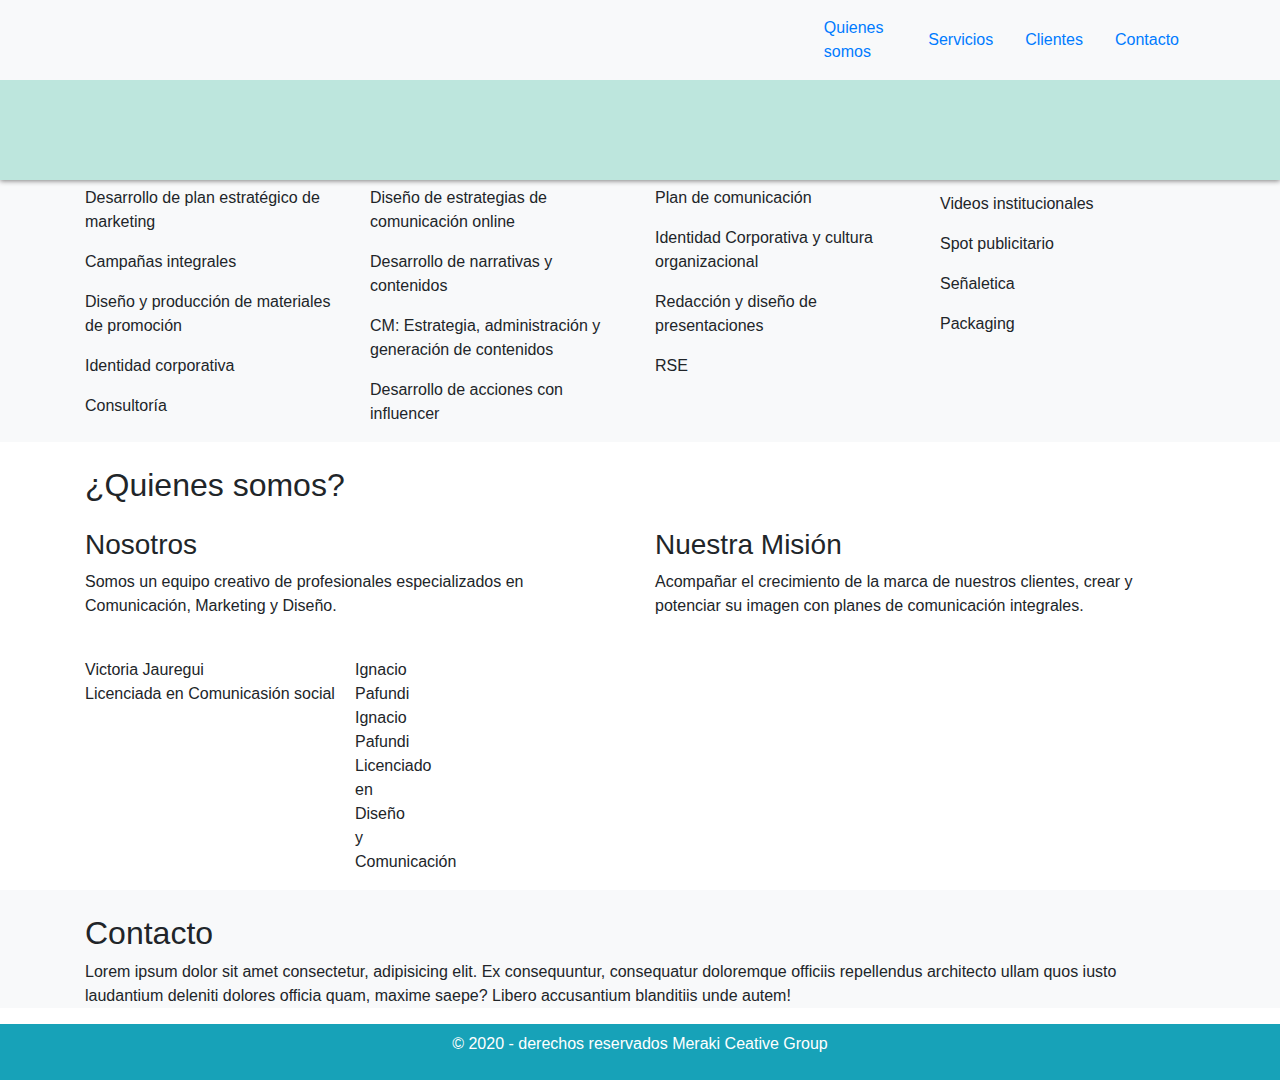
==== index.html @ 4e3fc72f "Add files via upload" ====
<!DOCTYPE html>
<html lang="en">
<head>
    <meta charset="UTF-8">
    <meta name="viewport" content="width=device-width, initial-scale=1.0">
    <title>Meraki</title>
    
    <link rel="stylesheet" href="https://stackpath.bootstrapcdn.com/bootstrap/4.4.1/css/bootstrap.min.css"
     integrity="sha384-Vkoo8x4CGsO3+Hhxv8T/Q5PaXtkKtu6ug5TOeNV6gBiFeWPGFN9MuhOf23Q9Ifjh" crossorigin="anonymous">

     <link rel="stylesheet" href="estilos.css">

</head>
<body>
    <section id="header">
	
		
        <nav class="navbar navbar-expand-lg navbar-light bg-light">
            <div class="container">
            <div class="logo">
                <img src="img/logo png.png" alt="" width="120px">
            </div>

            <button class="navbar-toggler" type="button" data-toggle="collapse" data-target="#navbarNavAltMarkup"
             aria-controls="navbarNavAltMarkup" aria-expanded="false" aria-label="Toggle navigation">
              <span class="navbar-toggler-icon"></span>
            </button>
            <div class="collapse navbar-collapse" id="navbarNavAltMarkup">

              <div class="navbar-nav"></div> 
              <ul class="navbar-nav flex-row w-100"></ul>
        
                <a class="nav-item nav-link" href="#">Quienes somos 
                <a class="nav-item nav-link" href="#">Servicios</a>
                <a class="nav-item nav-link" href="#">Clientes</a>
                <a class="nav-item nav-link" href="#">Contacto</a>
                

        
              </div>
            </div>
    
          </nav>
        </div>
        </nav>
   
    </section>

    <div class="container-fluid banner"></div>
        <div id="carouselExampleIndicators" class="carousel slide" data-ride="carousel">
            <ol class="carousel-indicators">
              <li data-target="#carouselExampleIndicators" data-slide-to="0" class="active"></li>
              <li data-target="#carouselExampleIndicators" data-slide-to="1"></li>
              <li data-target="#carouselExampleIndicators" data-slide-to="2"></li>
            </ol>
            <div class="carousel-inner">
              <div class="carousel-item active">
                <img src="img/slider_Mesa de trabajo 1 copia 2.jpg" class="d-block w-100" alt="...">
              </div>
              <div class="carousel-item">
                <img src="img/slider_Mesa de trabajo 1.jpg" class="d-block w-100" alt="...">
              </div>
             
            </div>
            <a class="carousel-control-prev" href="#carouselExampleIndicators" role="button" data-slide="prev">
              <span class="carousel-control-prev-icon" aria-hidden="true"></span>
              <span class="sr-only">Previous</span>
            </a>
            <a class="carousel-control-next" href="#carouselExampleIndicators" role="button" data-slide="next">
              <span class="carousel-control-next-icon" aria-hidden="true"></span>
              <span class="sr-only">Next</span>
            </a>
          </div>
    </div>
    <br>

    <section id="secc-2" class="container-fluid bg-light" >
        <div class="container">
            
        <h2>Servicios</h2>

        <div class="row">
            <article class="col-lg-3 col-md-12 col-sm-12 ima1 w-100">
                <p>
                    <h3> Marketing, publicidad y diseño</h3>
                    <ul>
                     Desarrollo de plan estratégico de marketing </ul>
                    <ul> Campañas integrales</ul>
                    <ul>Diseño y producción de materiales de promoción</ul>
                    <ul>Identidad corporativa</ul>
                    <ul>Consultoría</ul> 
                </p>

            </article>
            <article class="col-lg-3 col-md-12 col-sm-12 ima1 w-100">

           
                <p>
                    <h3> Digital y social media</h3>
                
                    <ul>Diseño de estrategias de comunicación online
                    </ul>
                     <ul>Desarrollo de narrativas y contenidos</ul>
                    <ul>CM: Estrategia, administración y generación de contenidos</ul>
                    <ul>   Desarrollo de acciones con influencer</ul> 
                    
                    
                </p>

            </article>

            <article class="col-lg-3 col-md-12 col-sm-12 ima1 w-100">
                <p>
                    <h3> Comunicación Institucional</h3>
                
                    <ul>Plan de comunicación
                    </ul>
                     <ul>Identidad Corporativa y cultura organizacional</ul>
                    <ul>Redacción y diseño de presentaciones</ul>
                    <ul>  RSE</ul> 
                    
                    
                </p>

            </article>
            <article class="col-lg-3 col-md-12 col-sm-12 ima1 w-100">
                <p>
                    <h3> Producción y diseño</h3>
                
                    <ul>Fotografía corporativa</ul>
                    <ul> Videos institucionales</ul>
                    <ul>Spot publicitario</ul>
                    <ul> Señaletica</ul> 
                    <ul>Packaging</ul>
                    
                    
                </p>

        </div>
        </div>
        <article></article>
	</section>



    <section id="secc-2" class="container-fluid bg-white" >
		<div class="container">
            <br>
            <h2>¿Quienes somos?</h2>

            <div class="row">
                <article class="col-lg-6 col-md-6 col-sm-12 ima1 w-100">
                    <p>
                        <h3> Nosotros</h3>
                        Somos un equipo creativo de profesionales especializados en Comunicación, Marketing y Diseño.
                        
    
                </article>
                <article class="col-lg-6 col-md-6 col-sm-12 ima1 w-100">
    
               
                    <p>
                        <h3>  Nuestra Misión</h3>
                        Acompañar el crecimiento de la marca de nuestros clientes, crear y potenciar su imagen con planes
                        de comunicación integrales.
                        
                        
                    </p>
    
                
            </div>
            
            <div class="row" >
                <article class="col-lg-3 col-md-12 col-sm-12">

                    <div class="foto">
                        <img src="img/WhatsApp Image 2020-10-21 at 12.01.08 PM.jpeg" alt="" width="200px">
                    </div>
                    <div class="text">
                Victoria Jauregui
                <p> Licenciada en Comunicasión social</p>
                
            

            </article>

            
            
               <div class="row">
                    <article class="col-lg-3 col-md-12 col-sm-12 ima1 w-100">

                        <div class="foto">
                            <img src="img/WhatsApp Image 2020-10-21 at 12.01.08 PM (1).jpeg" alt="" width="200px">
                        </div>
                        <div class="text">
    
                  Ignacio Pafundi 
                  <div class="line-container">
                    <div class="single-line">
                        Ignacio Pafundi 
                  <p> Licenciado en Diseño y Comunicación </p> </div></div>
                </div>


                </article>

                </div>
    
                
            </div>
    </div>
        </div>
	</section>

	<section id= "secc-4" class= "container-fluid bg-light" >
        <div class="container">
            <br>
        <h2>Contacto</h2>
        <p>Lorem ipsum dolor sit amet consectetur, adipisicing elit. Ex consequuntur, consequatur doloremque officiis repellendus architecto ullam quos iusto laudantium deleniti dolores officia quam, maxime saepe? Libero accusantium blanditiis unde autem!</p>
    </section>
</div>

    <footer class='container-fluid bg-info text-white p-2' col>
        <p class="text-center" >&copy; 2020 - derechos reservados Meraki Ceative Group</p>
    </footer>
	
    
<body>
    
</body>
</html>
---- estilos.css ----
*{margin:0;padding: 0; }


body{     font-family: -apple-system,BlinkMacSystemFont,"Segoe UI",Roboto,"Helvetica Neue",Arial,"Noto Sans",sans-serif,"Apple Color Emoji","Segoe UI Emoji","Segoe UI Symbol","Noto Color Emoji";
    font-size: 1rem;
    font-weight: 400;
    line-height: 1.5;}


#header{background-color: rgb(189, 230, 221); height: 20%; position: absolute;
    z-index: 100;
    position: fixed;
    width: 100%;
    box-shadow: 0px 1px 5px 0px grey; ;}

.navbar-nav {text-align: right;}
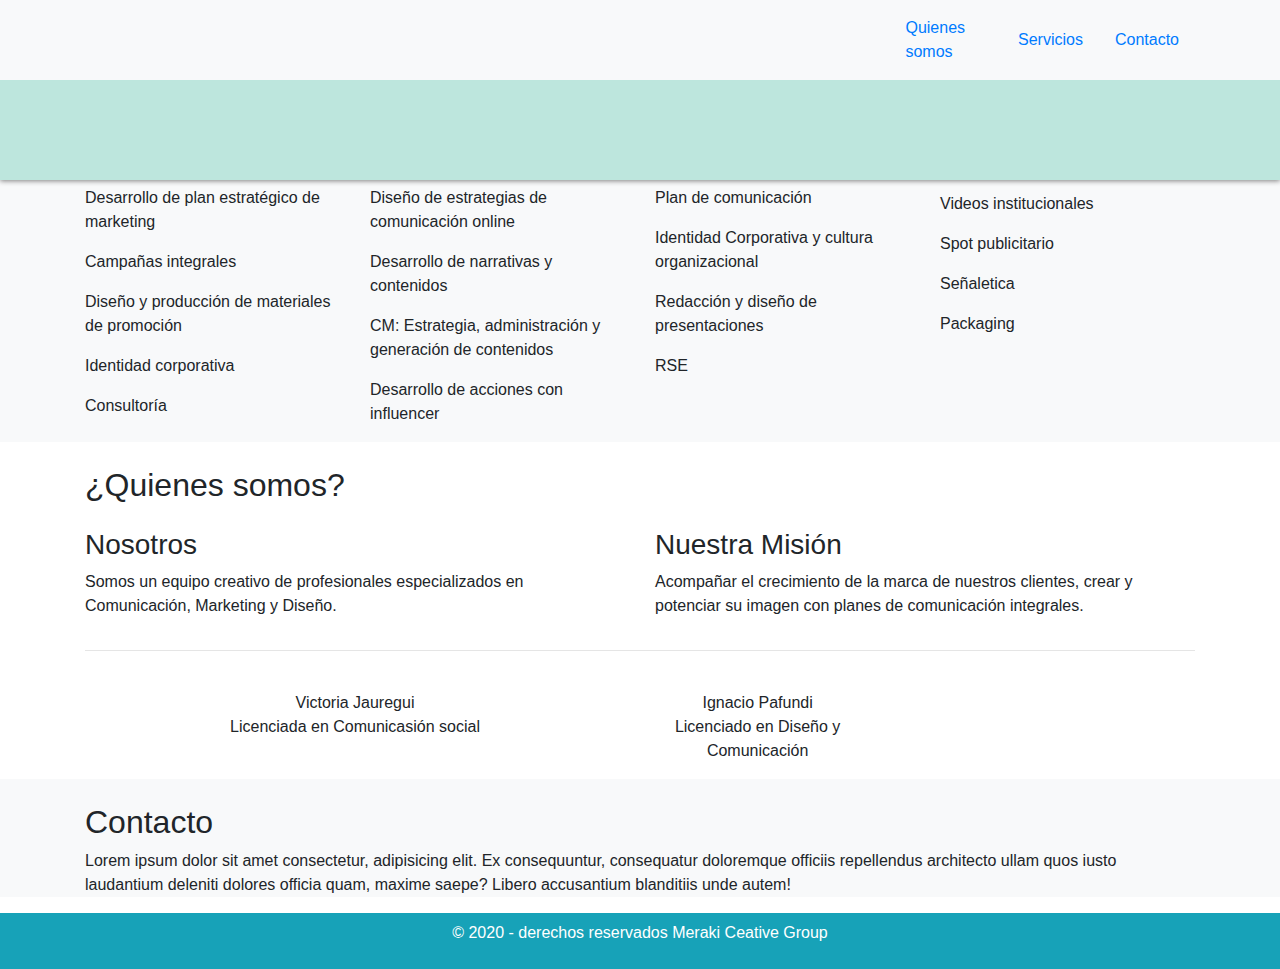
==== commit aa956a4c: "Add files via upload" ====
--- a/index.html
+++ b/index.html
@@ -18,7 +18,7 @@
         <nav class="navbar navbar-expand-lg navbar-light bg-light">
             <div class="container">
             <div class="logo">
-                <img src="img/logo png.png" alt="" width="120px">
+                <img src="img/logo png.png" alt="" width="120px"> 
             </div>
 
             <button class="navbar-toggler" type="button" data-toggle="collapse" data-target="#navbarNavAltMarkup"
@@ -30,10 +30,9 @@
               <div class="navbar-nav"></div> 
               <ul class="navbar-nav flex-row w-100"></ul>
         
-                <a class="nav-item nav-link" href="#">Quienes somos 
-                <a class="nav-item nav-link" href="#">Servicios</a>
-                <a class="nav-item nav-link" href="#">Clientes</a>
-                <a class="nav-item nav-link" href="#">Contacto</a>
+                <a class="nav-item nav-link" href="#secc-2">Quienes somos 
+                <a class="nav-item nav-link" href="#secc-1">Servicios</a>
+                <a class="nav-item nav-link" href="#secc-4">Contacto</a>
                 
 
         
@@ -46,21 +45,22 @@
    
     </section>
 
-    <div class="container-fluid banner"></div>
+    <div class="container-fluid banner"> </div>
+  
         <div id="carouselExampleIndicators" class="carousel slide" data-ride="carousel">
             <ol class="carousel-indicators">
               <li data-target="#carouselExampleIndicators" data-slide-to="0" class="active"></li>
               <li data-target="#carouselExampleIndicators" data-slide-to="1"></li>
-              <li data-target="#carouselExampleIndicators" data-slide-to="2"></li>
+              
             </ol>
             <div class="carousel-inner">
               <div class="carousel-item active">
-                <img src="img/slider_Mesa de trabajo 1 copia 2.jpg" class="d-block w-100" alt="...">
+                <img class="d-block w-100" src="img/slider_Mesa de trabajo 1 copia 2.jpg" alt="First slide">
               </div>
               <div class="carousel-item">
-                <img src="img/slider_Mesa de trabajo 1.jpg" class="d-block w-100" alt="...">
+                <img class="d-block w-100" src="img/slider_Mesa de trabajo 1.jpg" alt="Second slide">
               </div>
-             
+            
             </div>
             <a class="carousel-control-prev" href="#carouselExampleIndicators" role="button" data-slide="prev">
               <span class="carousel-control-prev-icon" aria-hidden="true"></span>
@@ -71,13 +71,15 @@
               <span class="sr-only">Next</span>
             </a>
           </div>
+                    
     </div>
     <br>
 
-    <section id="secc-2" class="container-fluid bg-light" >
+    <section id="secc-1" class="container-fluid bg-light" >
         <div class="container">
-            
+            <div  class= "tiulos">
         <h2>Servicios</h2>
+    </div>
 
         <div class="row">
             <article class="col-lg-3 col-md-12 col-sm-12 ima1 w-100">
@@ -146,7 +148,9 @@
     <section id="secc-2" class="container-fluid bg-white" >
 		<div class="container">
             <br>
-            <h2>¿Quienes somos?</h2>
+            <div class= "tiulos">
+                <h2>¿Quienes somos?</h2>
+            </div>
 
             <div class="row">
                 <article class="col-lg-6 col-md-6 col-sm-12 ima1 w-100">
@@ -170,36 +174,44 @@
                 
             </div>
             
+            <hr>
             <div class="row" >
-                <article class="col-lg-3 col-md-12 col-sm-12">
-
+                <article class="col-lg-6 col-md-6 col-sm-6">
+                    <div class="text-center">
                     <div class="foto">
-                        <img src="img/WhatsApp Image 2020-10-21 at 12.01.08 PM.jpeg" alt="" width="200px">
+                        <img src="img/quienes somos-vicky.png" alt="" width="200px">
                     </div>
                     <div class="text">
                 Victoria Jauregui
                 <p> Licenciada en Comunicasión social</p>
-                
-            
-
-            </article>
-
-            
-            
-               <div class="row">
-                    <article class="col-lg-3 col-md-12 col-sm-12 ima1 w-100">
+            </div>
+                
+            
+
+            </article>
+
+        
+                    <article class="col-lg-6 col-md-6 col-sm-6 ima1 w-100">
+                        <div class="text-left">
 
                         <div class="foto">
-                            <img src="img/WhatsApp Image 2020-10-21 at 12.01.08 PM (1).jpeg" alt="" width="200px">
+                            <img src="img/quienes somos-nacho.png" alt="" width="200px">
                         </div>
-                        <div class="text">
-    
+                    </div>
+                    <div class="text-center text">
+
+                        <div class="text2">
+                        
                   Ignacio Pafundi 
-                  <div class="line-container">
-                    <div class="single-line">
-                        Ignacio Pafundi 
-                  <p> Licenciado en Diseño y Comunicación </p> </div></div>
+                  <p> Licenciado en Diseño y Comunicación </p> 
+                
                 </div>
+                </div>
+
+            
+            
+            
+
 
 
                 </article>
@@ -220,7 +232,7 @@
     </section>
 </div>
 
-    <footer class='container-fluid bg-info text-white p-2' col>
+    <footer class=' footer container-fluid bg-info text-white p-2' col>
         <p class="text-center" >&copy; 2020 - derechos reservados Meraki Ceative Group</p>
     </footer>
 	
--- a/estilos.css
+++ b/estilos.css
@@ -4,7 +4,7 @@
 body{     font-family: -apple-system,BlinkMacSystemFont,"Segoe UI",Roboto,"Helvetica Neue",Arial,"Noto Sans",sans-serif,"Apple Color Emoji","Segoe UI Emoji","Segoe UI Symbol","Noto Color Emoji";
     font-size: 1rem;
     font-weight: 400;
-    line-height: 1.5;}
+    line-height: 1.5; }
 
 
 #header{background-color: rgb(189, 230, 221); height: 20%; position: absolute;
@@ -13,6 +13,41 @@
     width: 100%;
     box-shadow: 0px 1px 5px 0px grey; ;}
 
+    carousel {
+        position: relative;
+      }
+      
+      .carousel.pointer-event {
+        touch-action: pan-y;
+      }
+      
+      .carousel-inner {
+        position: relative;
+        width: 100%;
+        overflow: hidden;
+        @include clearfix();
+      }
+      
+      .carousel-item {
+        position: relative;
+        display: none;
+        float: left;
+        width: 100%;
+        margin-right: -100%;
+        backface-visibility: hidden;
+        @include transition($carousel-transition);
+      }
+      
+      .carousel-item.active,
+      .carousel-item-next,
+      .carousel-item-prev {
+        display: block;
+      }
+
 .navbar-nav {text-align: right;}
 
+.titulos { text-align: center}
+.text2 {margin-right: 62%;}
 
+
+
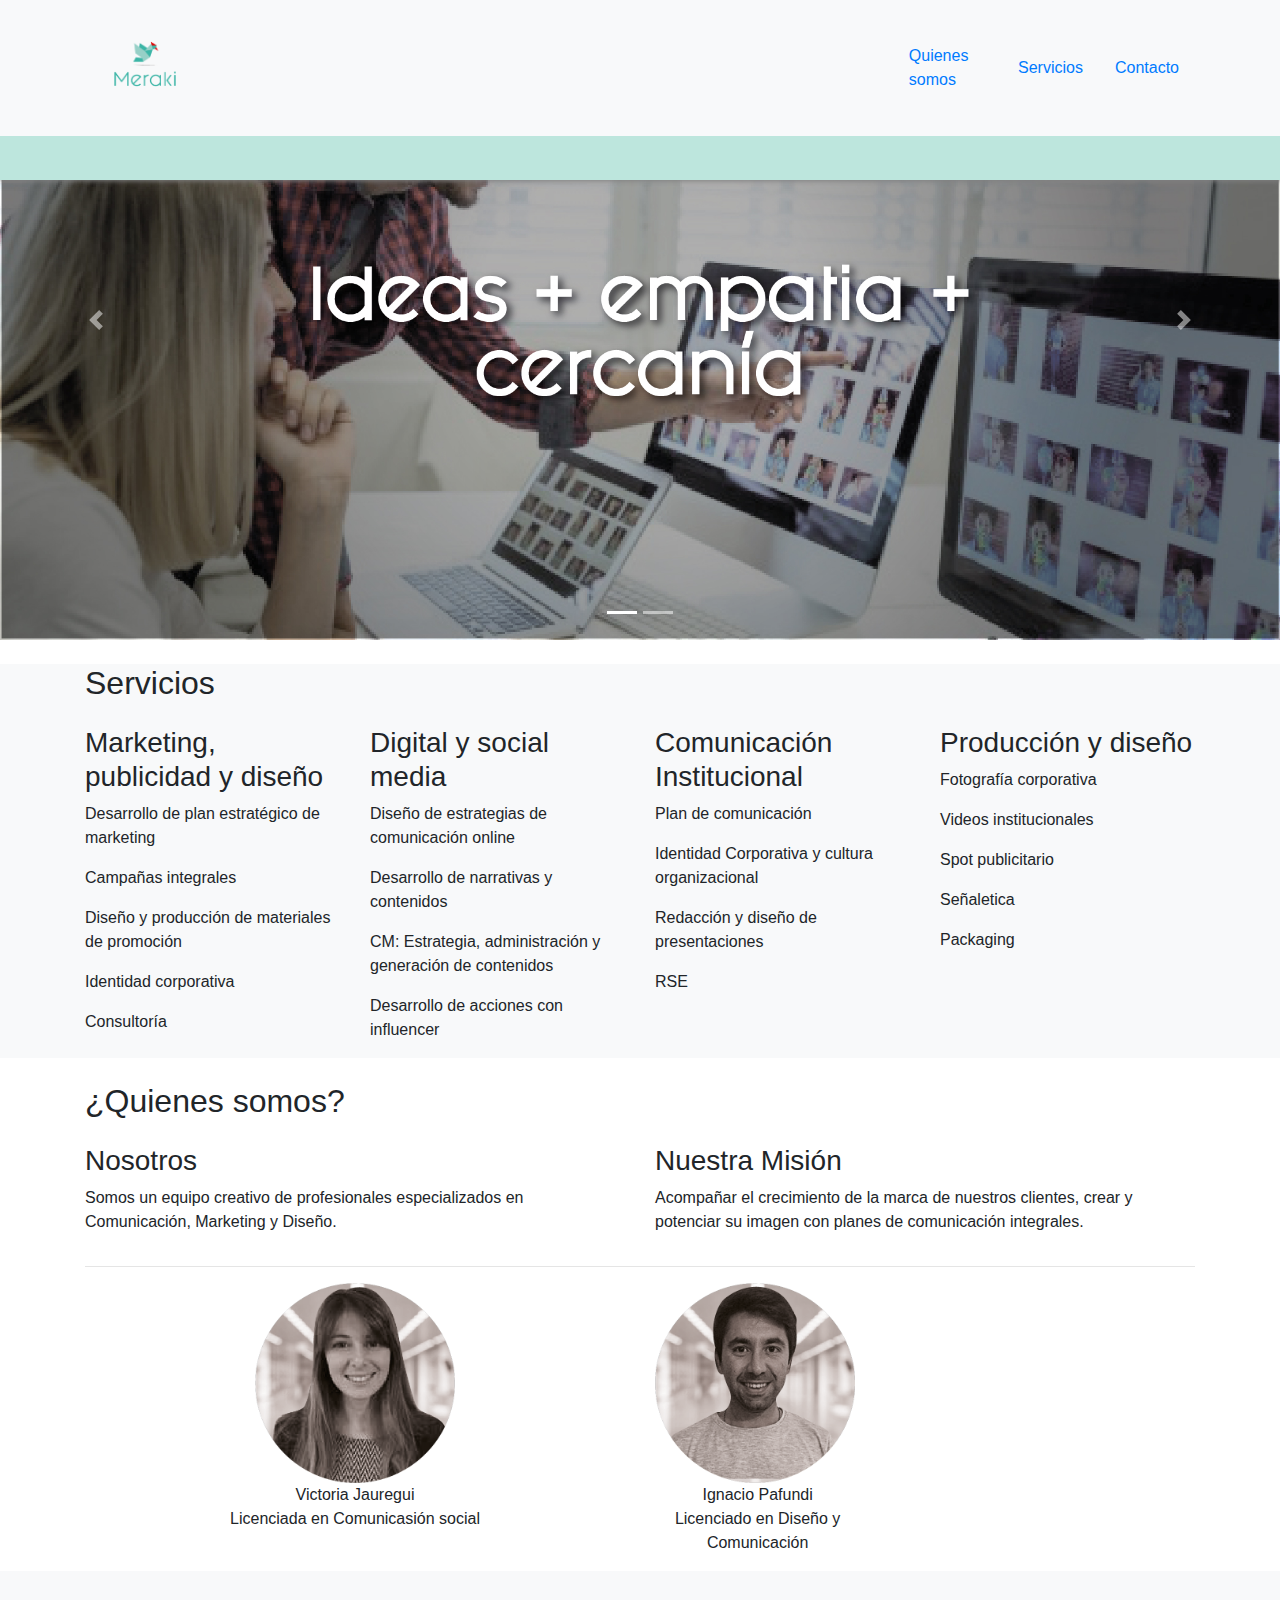
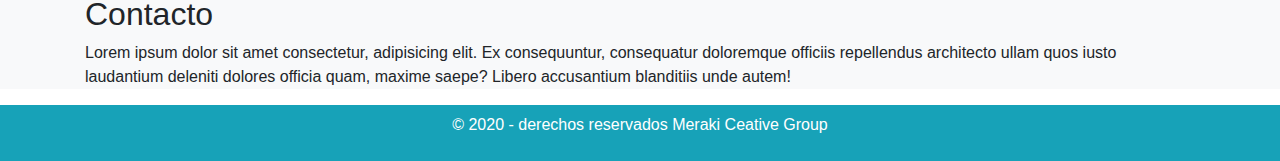
==== commit 6b62d502: "Update index.html" ====
--- a/index.html
+++ b/index.html
@@ -18,7 +18,7 @@
         <nav class="navbar navbar-expand-lg navbar-light bg-light">
             <div class="container">
             <div class="logo">
-                <img src="img/logo png.png" alt="" width="120px"> 
+                <img src="logo png.png" alt="" width="120px"> 
             </div>
 
             <button class="navbar-toggler" type="button" data-toggle="collapse" data-target="#navbarNavAltMarkup"
@@ -55,10 +55,10 @@
             </ol>
             <div class="carousel-inner">
               <div class="carousel-item active">
-                <img class="d-block w-100" src="img/slider_Mesa de trabajo 1 copia 2.jpg" alt="First slide">
+                <img class="d-block w-100" src="slider_Mesa de trabajo 1 copia 2.jpg" alt="First slide">
               </div>
               <div class="carousel-item">
-                <img class="d-block w-100" src="img/slider_Mesa de trabajo 1.jpg" alt="Second slide">
+                <img class="d-block w-100" src="slider_Mesa de trabajo 1.jpg" alt="Second slide">
               </div>
             
             </div>
@@ -179,7 +179,7 @@
                 <article class="col-lg-6 col-md-6 col-sm-6">
                     <div class="text-center">
                     <div class="foto">
-                        <img src="img/quienes somos-vicky.png" alt="" width="200px">
+                        <img src="quienes somos-vicky.png" alt="" width="200px">
                     </div>
                     <div class="text">
                 Victoria Jauregui
@@ -195,7 +195,7 @@
                         <div class="text-left">
 
                         <div class="foto">
-                            <img src="img/quienes somos-nacho.png" alt="" width="200px">
+                            <img src="quienes somos-nacho.png" alt="" width="200px">
                         </div>
                     </div>
                     <div class="text-center text">
@@ -240,4 +240,4 @@
 <body>
     
 </body>
-</html>+</html>
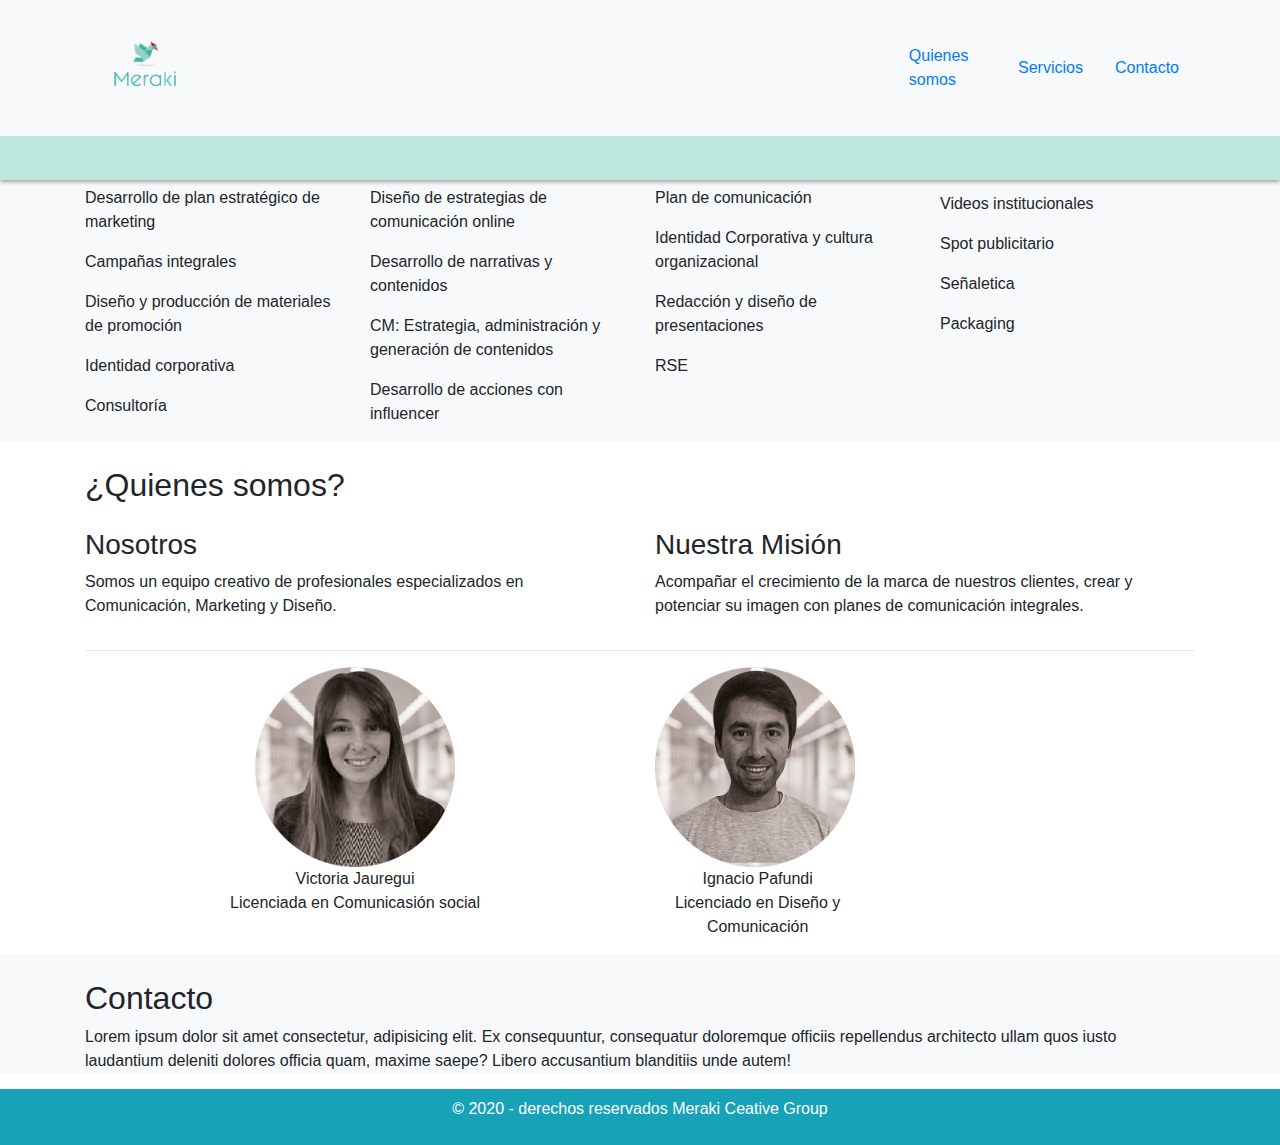
==== commit 447a16c5: "Update index.html" ====
--- a/index.html
+++ b/index.html
@@ -18,7 +18,7 @@
         <nav class="navbar navbar-expand-lg navbar-light bg-light">
             <div class="container">
             <div class="logo">
-                <img src="logo png.png" alt="" width="120px"> 
+                <img src="img/logo.png" alt="" width="120px"> 
             </div>
 
             <button class="navbar-toggler" type="button" data-toggle="collapse" data-target="#navbarNavAltMarkup"
@@ -55,10 +55,10 @@
             </ol>
             <div class="carousel-inner">
               <div class="carousel-item active">
-                <img class="d-block w-100" src="slider_Mesa de trabajo 1 copia 2.jpg" alt="First slide">
+                <img class="d-block w-100"img/src="slide.jpg" alt="First slide">
               </div>
               <div class="carousel-item">
-                <img class="d-block w-100" src="slider_Mesa de trabajo 1.jpg" alt="Second slide">
+                <img class="d-block w-100" src="img/slider1.jpg" alt="Second slide">
               </div>
             
             </div>
@@ -179,7 +179,7 @@
                 <article class="col-lg-6 col-md-6 col-sm-6">
                     <div class="text-center">
                     <div class="foto">
-                        <img src="quienes somos-vicky.png" alt="" width="200px">
+                        <img src="img/victoria.png" alt="" width="200px">
                     </div>
                     <div class="text">
                 Victoria Jauregui
@@ -195,7 +195,7 @@
                         <div class="text-left">
 
                         <div class="foto">
-                            <img src="quienes somos-nacho.png" alt="" width="200px">
+                            <img src="img/ignacio.png" alt="" width="200px">
                         </div>
                     </div>
                     <div class="text-center text">
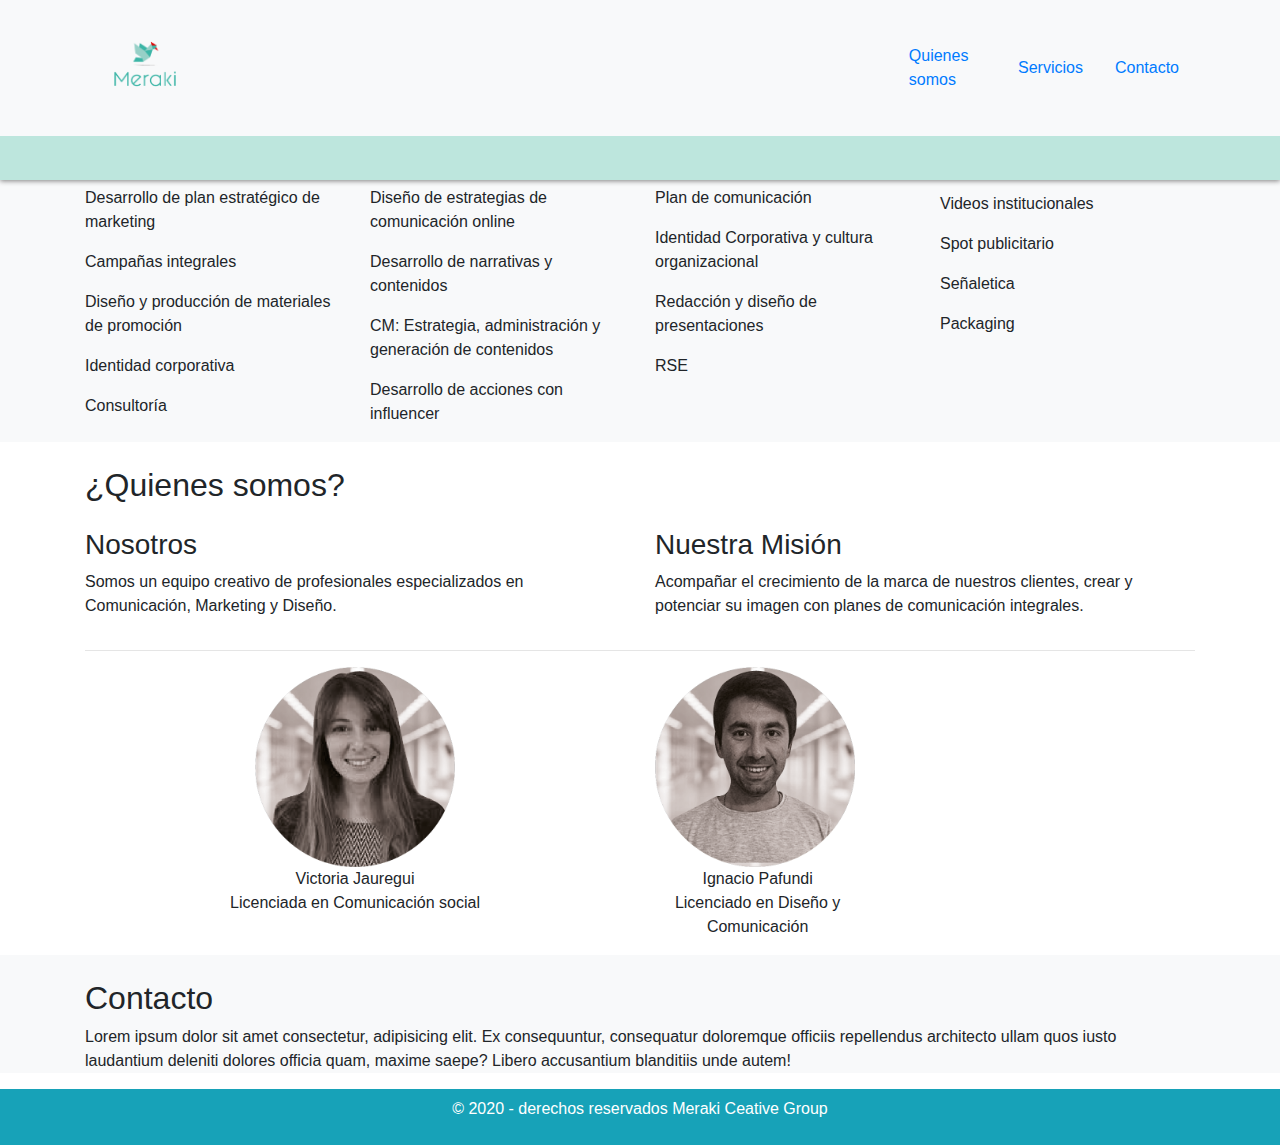
==== commit d75246b4: "Update index.html" ====
--- a/index.html
+++ b/index.html
@@ -183,7 +183,7 @@
                     </div>
                     <div class="text">
                 Victoria Jauregui
-                <p> Licenciada en Comunicasión social</p>
+                <p> Licenciada en Comunicación social</p>
             </div>
                 
             
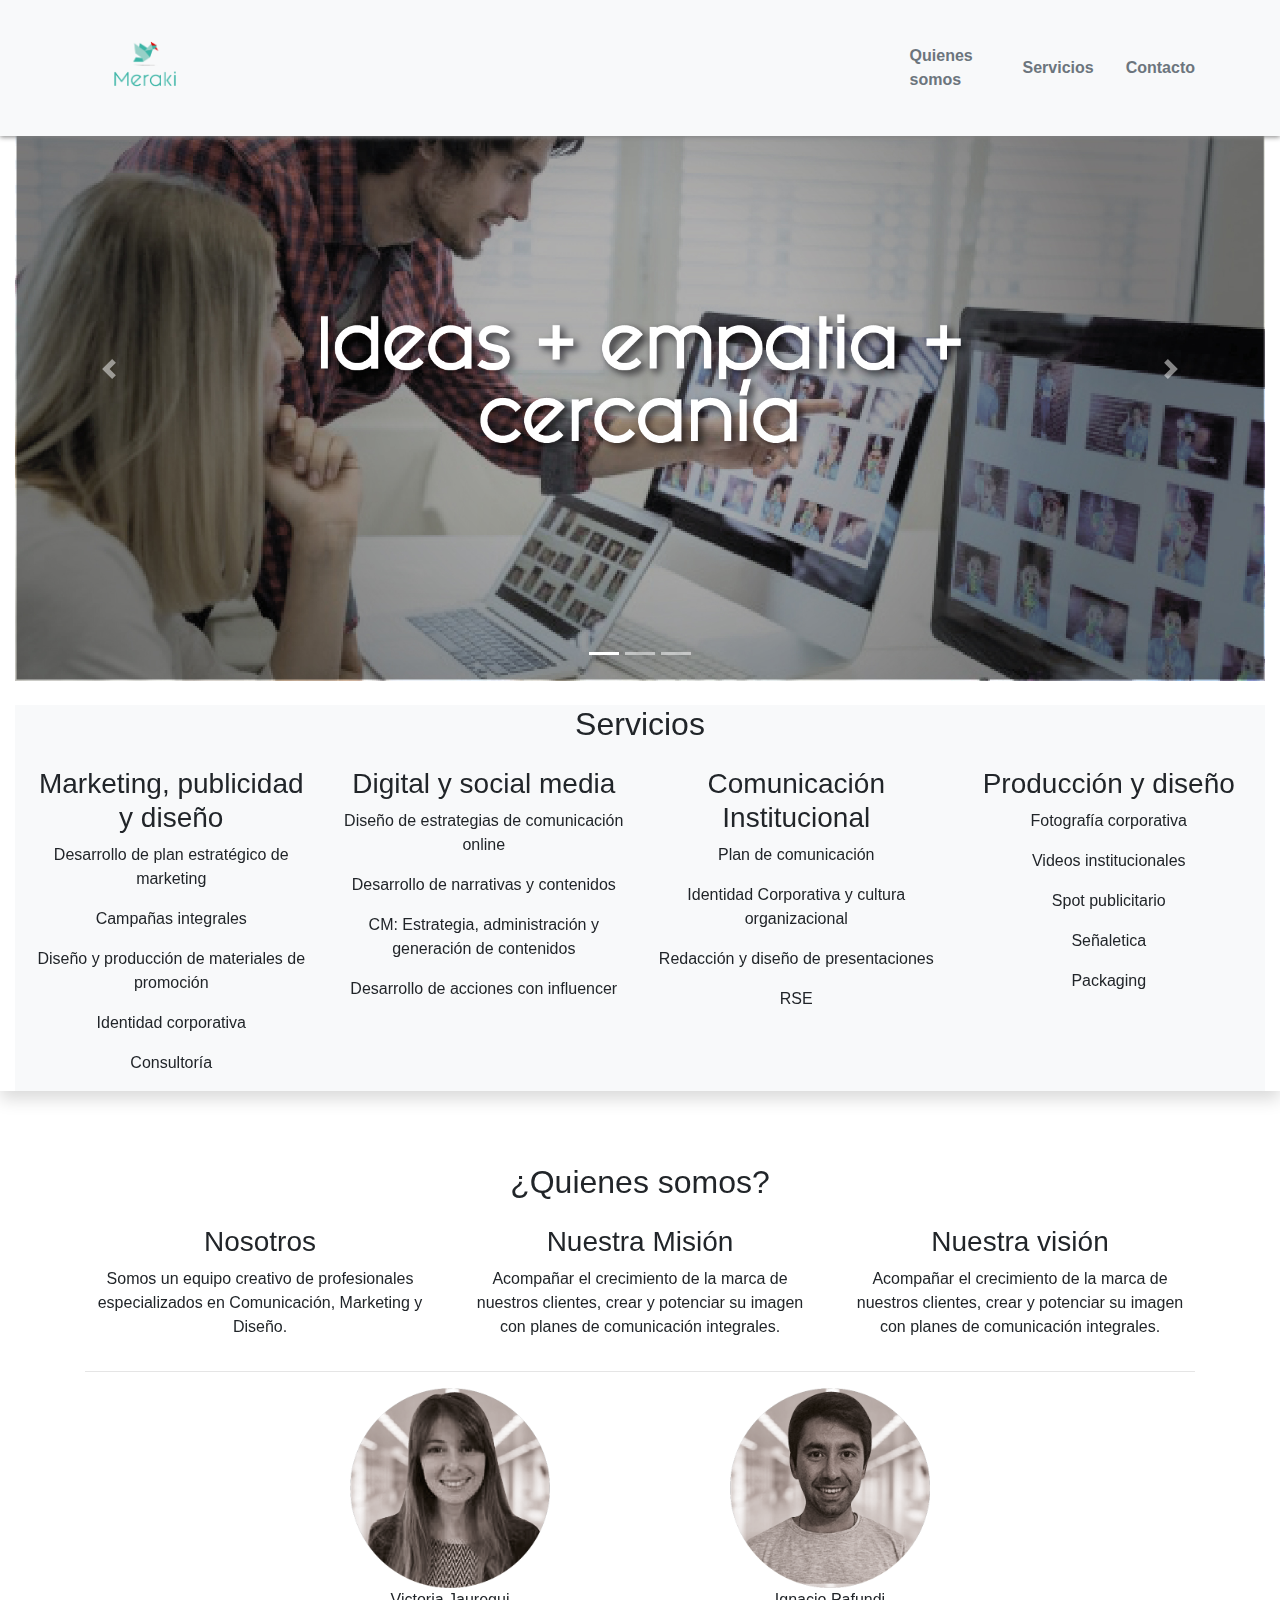
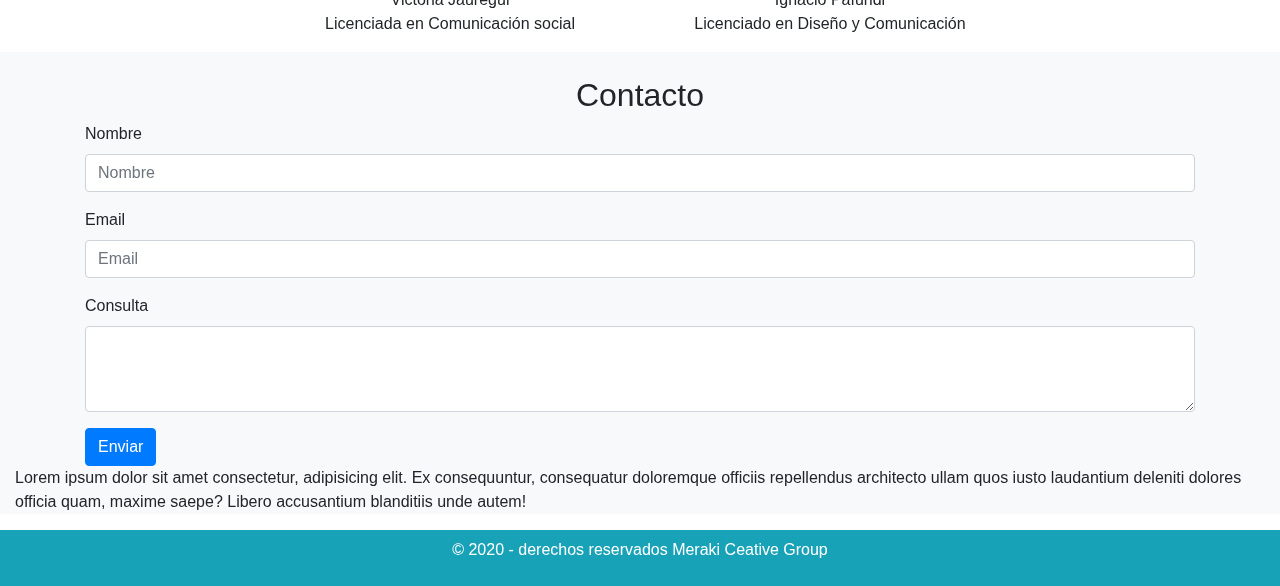
==== commit 4fcd35bf: "carrousel" ====
--- a/index.html
+++ b/index.html
@@ -11,6 +11,7 @@
      <link rel="stylesheet" href="estilos.css">
 
 </head>
+
 <body>
     <section id="header">
 	
@@ -30,9 +31,9 @@
               <div class="navbar-nav"></div> 
               <ul class="navbar-nav flex-row w-100"></ul>
         
-                <a class="nav-item nav-link" href="#secc-2">Quienes somos 
-                <a class="nav-item nav-link" href="#secc-1">Servicios</a>
-                <a class="nav-item nav-link" href="#secc-4">Contacto</a>
+                <a class="nav-item nav-link" href="#secc-2"> <a href="#" class="text-secondary font-weight-bold">Quienes somos</a>
+                <a class="nav-item nav-link" href="#secc-1"> <a href="#" class="text-secondary font-weight-bold">Servicios</a>
+                <a class="nav-item nav-link" href="#secc-4"> <a href="#" class="text-secondary font-weight-bold">Contacto</a>
                 
 
         
@@ -45,39 +46,55 @@
    
     </section>
 
-    <div class="container-fluid banner"> </div>
-  
-        <div id="carouselExampleIndicators" class="carousel slide" data-ride="carousel">
+
+    <div class=" container-fluid text-baner">
+        <h1>Más y mejor comunicación</h1>
+    </div>
+    <div class="container-fluid banner mb-5 shadow"> 
+
+        <div id="carouselExampleCaptions" class="carousel slide" data-ride="carousel">
+
+            <!-- Menu de indicadores / Indicators-->
+            <!-- lista ordenada 
             <ol class="carousel-indicators">
-              <li data-target="#carouselExampleIndicators" data-slide-to="0" class="active"></li>
-              <li data-target="#carouselExampleIndicators" data-slide-to="1"></li>
-              
-            </ol>
-            <div class="carousel-inner">
-              <div class="carousel-item active">
-                <img class="d-block w-100"img/src="slide.jpg" alt="First slide">
-              </div>
-              <div class="carousel-item">
-                <img class="d-block w-100" src="img/slider1.jpg" alt="Second slide">
-              </div>
-            
-            </div>
-            <a class="carousel-control-prev" href="#carouselExampleIndicators" role="button" data-slide="prev">
-              <span class="carousel-control-prev-icon" aria-hidden="true"></span>
-              <span class="sr-only">Previous</span>
-            </a>
-            <a class="carousel-control-next" href="#carouselExampleIndicators" role="button" data-slide="next">
-              <span class="carousel-control-next-icon" aria-hidden="true"></span>
-              <span class="sr-only">Next</span>
-            </a>
-          </div>
-                    
-    </div>
+              <li data-target="#carouselExampleCaptions" data-slide-to="0" class="active"></li>
+              <li data-target="#carouselExampleCaptions" data-slide-to="1"></li>
+              <li data-target="#carouselExampleCaptions" data-slide-to="2"></li>
+            </ol>-->
+
+            <!-- Contenido del Carousel -->
+            <div id="carouselExampleIndicators" class="carousel slide" data-ride="carousel">
+                <ol class="carousel-indicators">
+                  <li data-target="#carouselExampleIndicators" data-slide-to="0" class="active"></li>
+                  <li data-target="#carouselExampleIndicators" data-slide-to="1"></li>
+                  <li data-target="#carouselExampleIndicators" data-slide-to="2"></li>
+                </ol>
+                <div class="carousel-inner">
+                  <div class="carousel-item active">
+                    <img src="img/slider.jpg" class="d-block w-100" alt="...">
+                  </div>
+                  <div class="carousel-item">
+                    <img src="img/slider1.jpg" class="d-block w-100" alt="...">
+                  </div>
+                </div>
+                <a class="carousel-control-prev" href="#carouselExampleIndicators" role="button" data-slide="prev">
+                  <span class="carousel-control-prev-icon" aria-hidden="true"></span>
+                  <span class="sr-only">Previous</span>
+                </a>
+                <a class="carousel-control-next" href="#carouselExampleIndicators" role="button" data-slide="next">
+                  <span class="carousel-control-next-icon" aria-hidden="true"></span>
+                  <span class="sr-only">Next</span>
+                </a>
+              </div><!-- cierra carousel -->
+    </div>
+
+        </section>
+    
     <br>
 
-    <section id="secc-1" class="container-fluid bg-light" >
+    <section id="secc-1" class="container-fluid bg-light text-center" >
         <div class="container">
-            <div  class= "tiulos">
+           
         <h2>Servicios</h2>
     </div>
 
@@ -145,22 +162,22 @@
 
 
 
-    <section id="secc-2" class="container-fluid bg-white" >
+    <section id="secc-2" class="container-fluid bg-white text-center" >
 		<div class="container">
             <br>
-            <div class= "tiulos">
+            <div class= "tiulos text-center">
                 <h2>¿Quienes somos?</h2>
             </div>
 
             <div class="row">
-                <article class="col-lg-6 col-md-6 col-sm-12 ima1 w-100">
+                <article class="col-lg-4  col-md-6 col-sm-12 ima1 w-100">
                     <p>
                         <h3> Nosotros</h3>
                         Somos un equipo creativo de profesionales especializados en Comunicación, Marketing y Diseño.
                         
     
                 </article>
-                <article class="col-lg-6 col-md-6 col-sm-12 ima1 w-100">
+                <article class="col-lg-4  col-md-6 col-sm-12 ima1 w-100">
     
                
                     <p>
@@ -170,13 +187,28 @@
                         
                         
                     </p>
-    
-                
+                </article>
+
+    
+                <article class="col-lg-4  col-md-6 col-sm-12 ima1 w-100">
+    
+               
+                    <p>
+                        <h3>  Nuestra visión</h3>
+                        Acompañar el crecimiento de la marca de nuestros clientes, crear y potenciar su imagen con planes
+                        de comunicación integrales.
+                        
+                        
+                    </p>
+                   </article>
+                    
+    
             </div>
             
             <hr>
-            <div class="row" >
-                <article class="col-lg-6 col-md-6 col-sm-6">
+          
+            <div class="row justify-content-around" >
+                <article class="col-lg-4 ml-lg-auto col-md-6 col-sm-6">
                     <div class="text-center">
                     <div class="foto">
                         <img src="img/victoria.png" alt="" width="200px">
@@ -191,29 +223,17 @@
             </article>
 
         
-                    <article class="col-lg-6 col-md-6 col-sm-6 ima1 w-100">
-                        <div class="text-left">
-
+                    <article class="col-lg-4 mr-lg-auto col-md-6 col-sm-6 ima1 w-100 text-center">
+                       
                         <div class="foto">
                             <img src="img/ignacio.png" alt="" width="200px">
                         </div>
-                    </div>
-                    <div class="text-center text">
-
-                        <div class="text2">
-                        
                   Ignacio Pafundi 
                   <p> Licenciado en Diseño y Comunicación </p> 
                 
                 </div>
                 </div>
 
-            
-            
-            
-
-
-
                 </article>
 
                 </div>
@@ -221,13 +241,39 @@
                 
             </div>
     </div>
+</section>
         </div>
 	</section>
 
 	<section id= "secc-4" class= "container-fluid bg-light" >
         <div class="container">
             <br>
+            <div class="titulocontacto text-center">
         <h2>Contacto</h2>
+    </div>
+        <form action="" netlify method="post">
+            <div class="form-group">
+                <label for>Nombre</label>
+                <input type="text" class="form-control" id="exampleInputEmail1" aria-describedby="emailHelp" placeholder="Nombre">
+                <small id="emailHelp" class="form-text text-muted"></small>
+              </div>
+              <div class="form-group">
+                <label for="exampleInputEmail1">Email</label>
+                <input type="email" class="form-control" id="exampleInputEmail1" placeholder="Email">
+              </div>
+              <div class="form-group">
+                <label class="form-text" for="exampleCheck1">Consulta</label>
+                <textarea class="form-control" id="exampleFormControlTextarea1" rows="3"></textarea>
+              
+              </div>
+              <button type="submit" class="btn btn-primary">Enviar</button>
+        </form>
+        
+           
+
+
+
+        </div>
         <p>Lorem ipsum dolor sit amet consectetur, adipisicing elit. Ex consequuntur, consequatur doloremque officiis repellendus architecto ullam quos iusto laudantium deleniti dolores officia quam, maxime saepe? Libero accusantium blanditiis unde autem!</p>
     </section>
 </div>
@@ -236,8 +282,8 @@
         <p class="text-center" >&copy; 2020 - derechos reservados Meraki Ceative Group</p>
     </footer>
 	
-    
-<body>
-    
+    <script src="https://code.jquery.com/jquery-3.4.1.slim.min.js" integrity="sha384-J6qa4849blE2+poT4WnyKhv5vZF5SrPo0iEjwBvKU7imGFAV0wwj1yYfoRSJoZ+n" crossorigin="anonymous"></script>
+    <script src="https://cdn.jsdelivr.net/npm/popper.js@1.16.0/dist/umd/popper.min.js" integrity="sha384-Q6E9RHvbIyZFJoft+2mJbHaEWldlvI9IOYy5n3zV9zzTtmI3UksdQRVvoxMfooAo" crossorigin="anonymous"></script>
+    <script src="https://stackpath.bootstrapcdn.com/bootstrap/4.4.1/js/bootstrap.min.js" integrity="sha384-wfSDF2E50Y2D1uUdj0O3uMBJnjuUD4Ih7YwaYd1iqfktj0Uod8GCExl3Og8ifwB6" crossorigin="anonymous"></script>
 </body>
 </html>
--- a/estilos.css
+++ b/estilos.css
@@ -7,46 +7,54 @@
     line-height: 1.5; }
 
 
-#header{background-color: rgb(189, 230, 221); height: 20%; position: absolute;
+#header{; position: absolute;
     z-index: 100;
     position: fixed;
     width: 100%;
-    box-shadow: 0px 1px 5px 0px grey; ;}
+    box-shadow: 0px 1px 5px 0px grey;}
 
-    carousel {
-        position: relative;
-      }
-      
-      .carousel.pointer-event {
-        touch-action: pan-y;
-      }
-      
-      .carousel-inner {
-        position: relative;
-        width: 100%;
-        overflow: hidden;
-        @include clearfix();
-      }
-      
-      .carousel-item {
-        position: relative;
-        display: none;
-        float: left;
-        width: 100%;
-        margin-right: -100%;
-        backface-visibility: hidden;
-        @include transition($carousel-transition);
-      }
-      
-      .carousel-item.active,
-      .carousel-item-next,
-      .carousel-item-prev {
-        display: block;
-      }
 
+
+
+    .text-baner { z-index: 10; margin top: 400px}
+
+
+    .carousel { z-index: -10;
+      position: relative;
+    }
+    
+    .carousel.pointer-event {
+      touch-action: pan-y;
+    }
+    
+    .carousel-inner {
+      position: relative;
+      width: 100%;
+      overflow: hidden;
+      @include clearfix();
+    }
+    
+    .carousel-item {
+      position: relative;
+      display: none;
+      float: left;
+      width: 100%;
+      margin-right: -100%;
+      backface-visibility: hidden;
+      @include transition($carousel-transition);
+    }
+    
+    .carousel-item.active,
+    .carousel-item-next,
+    .carousel-item-prev {
+      display: block;
+    }
+
+
+    
 .navbar-nav {text-align: right;}
 
-.titulos { text-align: center}
+.titulos { text-align: center;}
 .text2 {margin-right: 62%;}
 
 
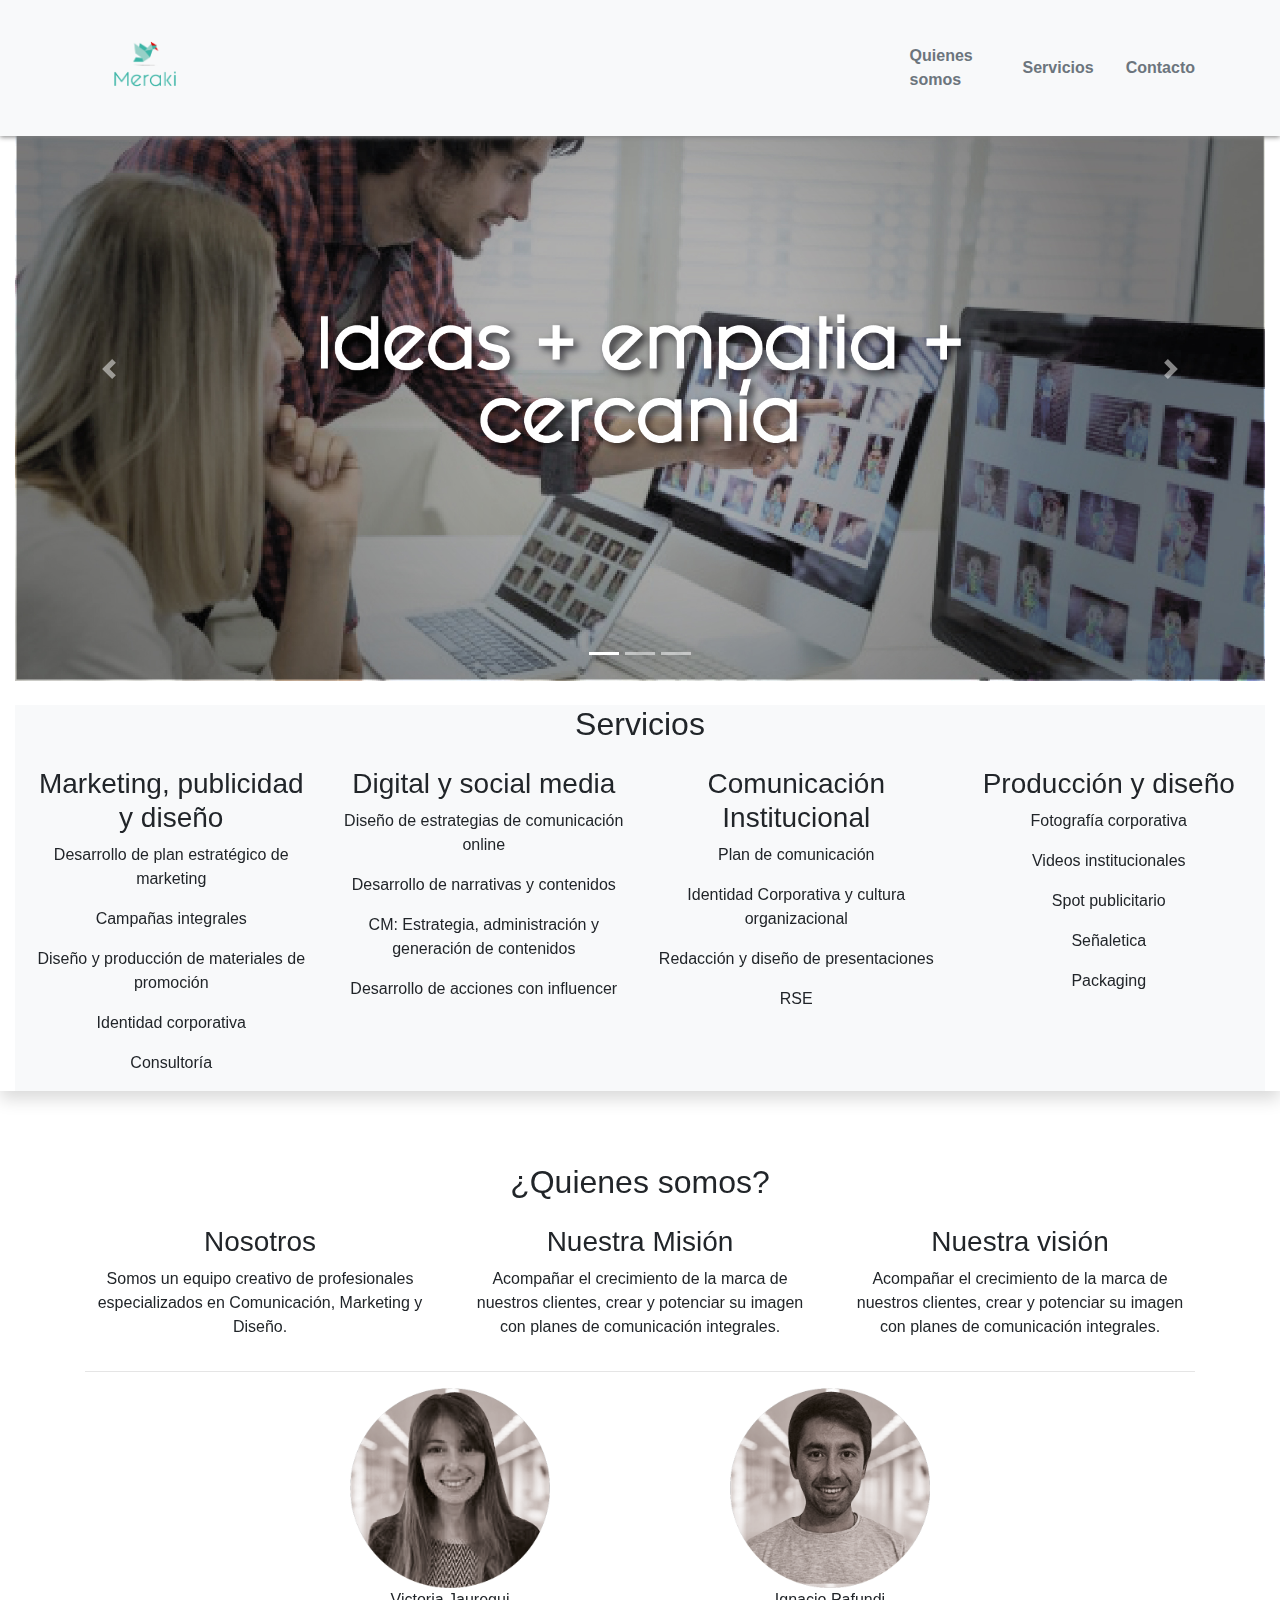
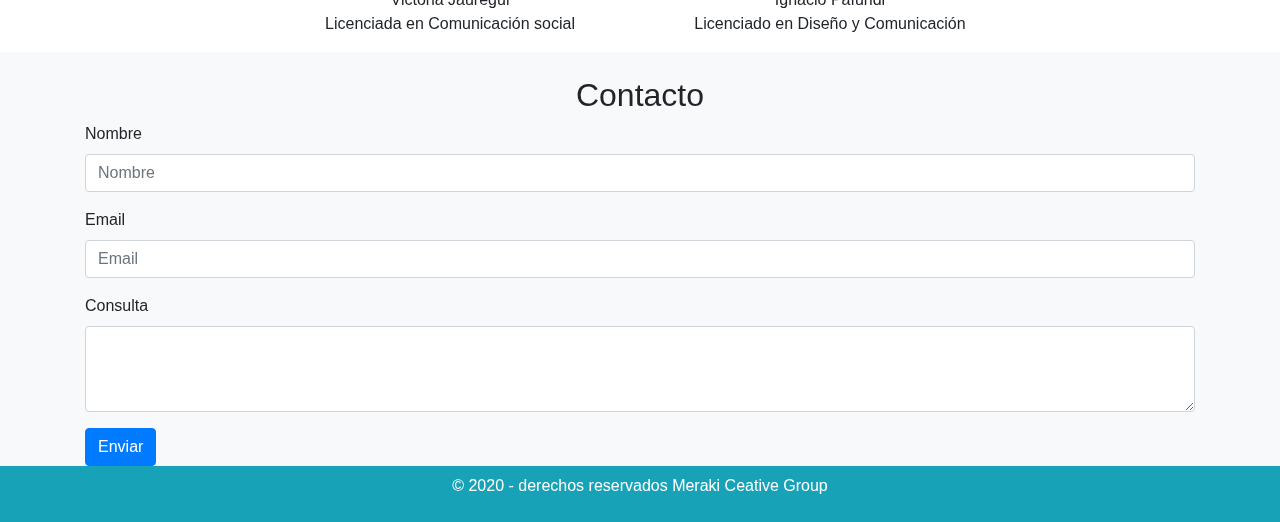
==== commit 55f2c923: "barra navegacion" ====
--- a/index.html
+++ b/index.html
@@ -31,9 +31,9 @@
               <div class="navbar-nav"></div> 
               <ul class="navbar-nav flex-row w-100"></ul>
         
-                <a class="nav-item nav-link" href="#secc-2"> <a href="#" class="text-secondary font-weight-bold">Quienes somos</a>
-                <a class="nav-item nav-link" href="#secc-1"> <a href="#" class="text-secondary font-weight-bold">Servicios</a>
-                <a class="nav-item nav-link" href="#secc-4"> <a href="#" class="text-secondary font-weight-bold">Contacto</a>
+                <a class="nav-item nav-link" href="#secc-2"> <a href="#secc-2" class="text-secondary font-weight-bold">Quienes somos</a>
+                <a class="nav-item nav-link" href="#secc-1"> <a href="#secc-1" class="text-secondary font-weight-bold">Servicios</a>
+                <a class="nav-item nav-link" href="#secc-4"> <a href="#secc-4" class="text-secondary font-weight-bold">Contacto</a>
                 
 
         
@@ -274,8 +274,9 @@
 
 
         </div>
-        <p>Lorem ipsum dolor sit amet consectetur, adipisicing elit. Ex consequuntur, consequatur doloremque officiis repellendus architecto ullam quos iusto laudantium deleniti dolores officia quam, maxime saepe? Libero accusantium blanditiis unde autem!</p>
+      
     </section>
+
 </div>
 
     <footer class=' footer container-fluid bg-info text-white p-2' col>
--- a/estilos.css
+++ b/estilos.css
@@ -54,7 +54,7 @@
     
 .navbar-nav {text-align: right;}
 
-.titulos { text-align: center;}
+
 .text2 {margin-right: 62%;}
 
 
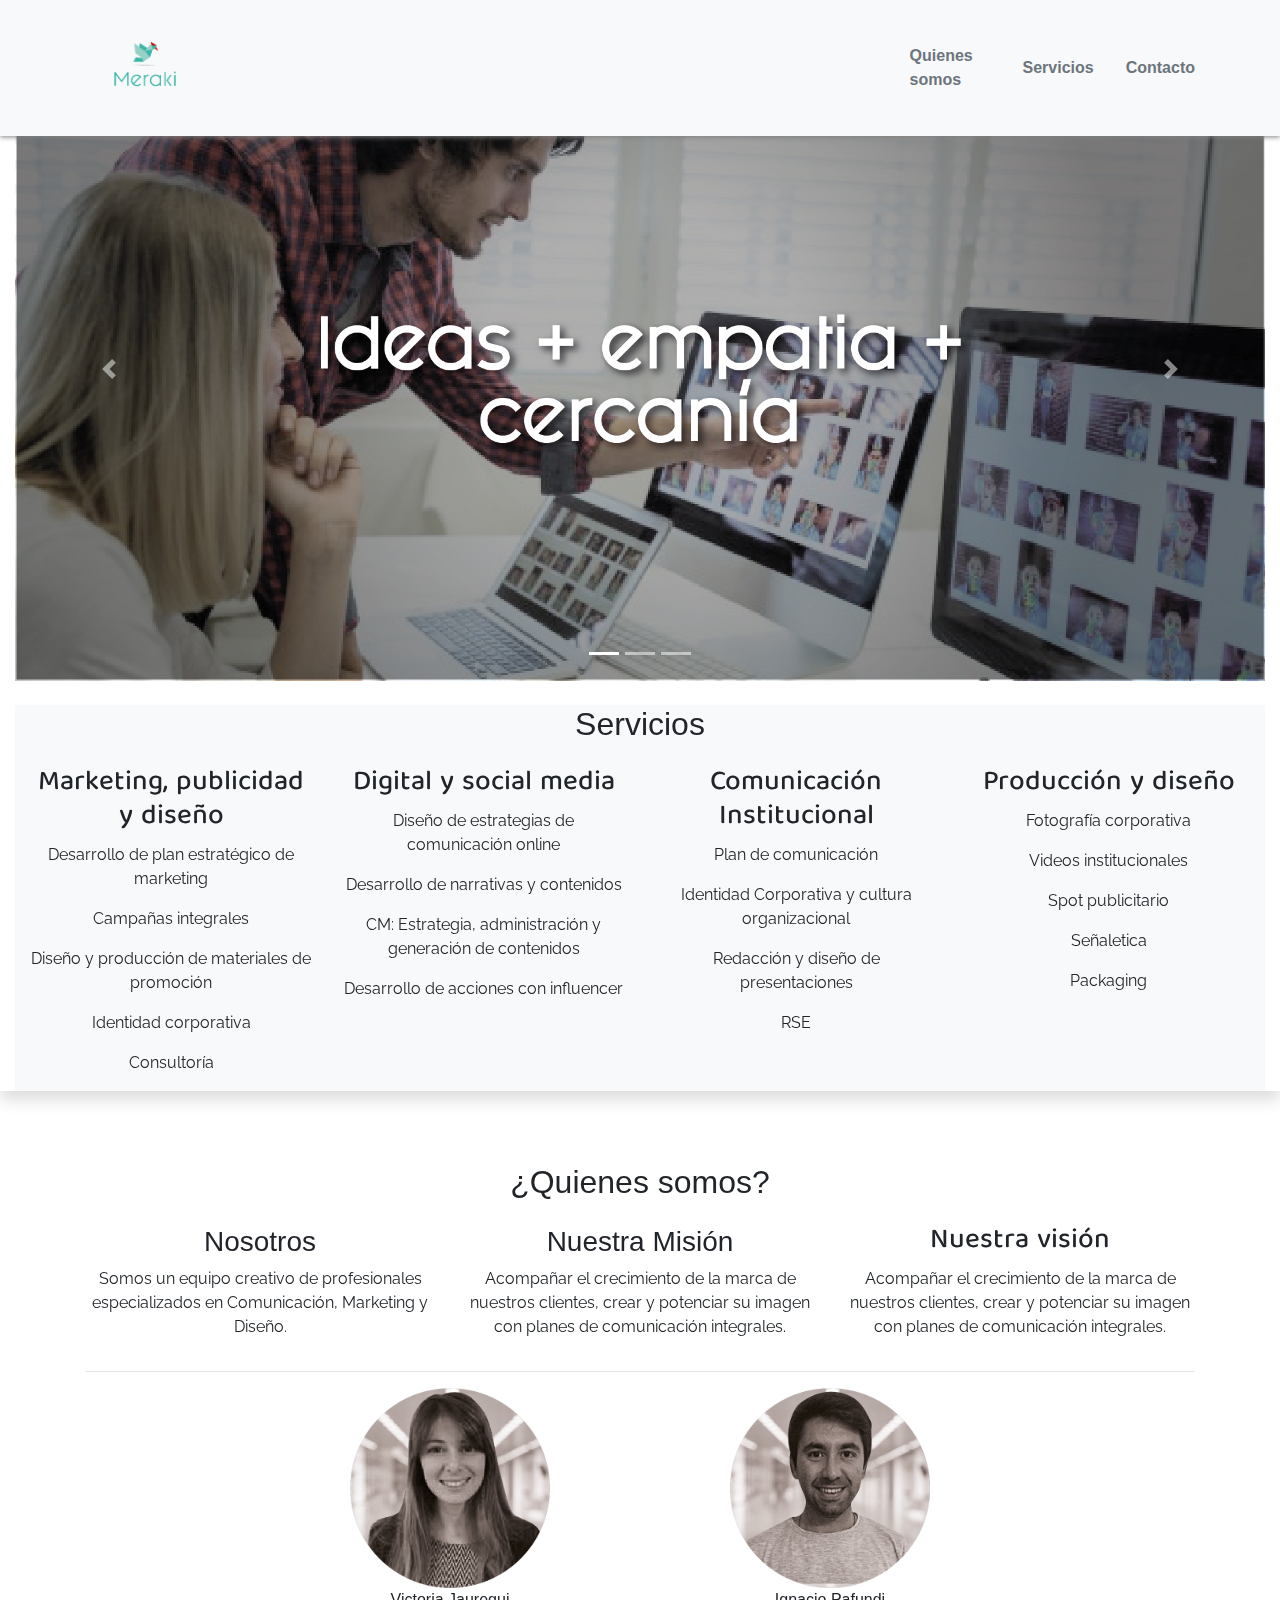
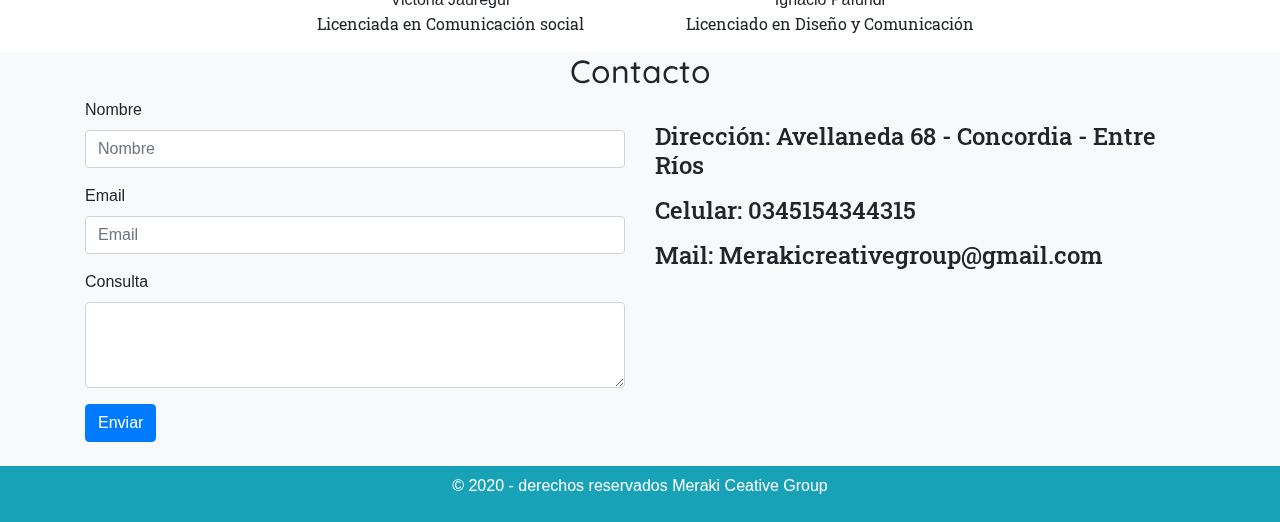
==== commit f04a49e1: "texts" ====
--- a/index.html
+++ b/index.html
@@ -7,7 +7,9 @@
     
     <link rel="stylesheet" href="https://stackpath.bootstrapcdn.com/bootstrap/4.4.1/css/bootstrap.min.css"
      integrity="sha384-Vkoo8x4CGsO3+Hhxv8T/Q5PaXtkKtu6ug5TOeNV6gBiFeWPGFN9MuhOf23Q9Ifjh" crossorigin="anonymous">
-
+     
+     <link href="https://fonts.googleapis.com/css2?family=Baloo+Tamma+2:wght@600&family=Quicksand:wght@600&family=Raleway:wght@300&family=Roboto+Slab:wght@100&family=Timmana&display=swap" rel="stylesheet">
+  
      <link rel="stylesheet" href="estilos.css">
 
 </head>
@@ -48,7 +50,7 @@
 
 
     <div class=" container-fluid text-baner">
-        <h1>Más y mejor comunicación</h1>
+        <h1>Más</h1>
     </div>
     <div class="container-fluid banner mb-5 shadow"> 
 
@@ -94,6 +96,7 @@
 
     <section id="secc-1" class="container-fluid bg-light text-center" >
         <div class="container">
+            <div class="titulos"></div>
            
         <h2>Servicios</h2>
     </div>
@@ -101,7 +104,10 @@
         <div class="row">
             <article class="col-lg-3 col-md-12 col-sm-12 ima1 w-100">
                 <p>
-                    <h3> Marketing, publicidad y diseño</h3>
+                   <div class="subtitulo">
+                        <h3> Marketing, publicidad y diseño</h3>
+                </div>
+                <div class="texto">
                     <ul>
                      Desarrollo de plan estratégico de marketing </ul>
                     <ul> Campañas integrales</ul>
@@ -109,13 +115,17 @@
                     <ul>Identidad corporativa</ul>
                     <ul>Consultoría</ul> 
                 </p>
-
+            </div>
             </article>
             <article class="col-lg-3 col-md-12 col-sm-12 ima1 w-100">
 
            
                 <p>
+                    <div class="subtitulo">
                     <h3> Digital y social media</h3>
+                </div>
+                
+                <div class="texto">
                 
                     <ul>Diseño de estrategias de comunicación online
                     </ul>
@@ -125,27 +135,36 @@
                     
                     
                 </p>
+            </div>
 
             </article>
 
             <article class="col-lg-3 col-md-12 col-sm-12 ima1 w-100">
                 <p>
+                    <div class="subtitulo">
                     <h3> Comunicación Institucional</h3>
-                
+                </div>
+
+                <div class="texto">
                     <ul>Plan de comunicación
                     </ul>
                      <ul>Identidad Corporativa y cultura organizacional</ul>
                     <ul>Redacción y diseño de presentaciones</ul>
                     <ul>  RSE</ul> 
-                    
+                </div>
                     
                 </p>
 
             </article>
+
             <article class="col-lg-3 col-md-12 col-sm-12 ima1 w-100">
                 <p>
+                    
+                    <div class="subtitulo">
                     <h3> Producción y diseño</h3>
-                
+                </div>
+                
+                <div class="texto">
                     <ul>Fotografía corporativa</ul>
                     <ul> Videos institucionales</ul>
                     <ul>Spot publicitario</ul>
@@ -154,10 +173,11 @@
                     
                     
                 </p>
-
-        </div>
-        </div>
-        <article></article>
+            </div>
+
+        </div>
+        </div>
+       
 	</section>
 
 
@@ -165,27 +185,33 @@
     <section id="secc-2" class="container-fluid bg-white text-center" >
 		<div class="container">
             <br>
-            <div class= "tiulos text-center">
+            <div class= "tiulos">
                 <h2>¿Quienes somos?</h2>
             </div>
 
             <div class="row">
                 <article class="col-lg-4  col-md-6 col-sm-12 ima1 w-100">
                     <p>
-                        <h3> Nosotros</h3>
+                       <div class="subtitulos">
+                            <h3> Nosotros</h3>
+                        </div>
+                        <div class="texto">
                         Somos un equipo creativo de profesionales especializados en Comunicación, Marketing y Diseño.
-                        
+                    </div>
     
                 </article>
                 <article class="col-lg-4  col-md-6 col-sm-12 ima1 w-100">
     
                
                     <p>
+                        <div class="subtitulos">
                         <h3>  Nuestra Misión</h3>
+                    </div>
+                    <div class="texto">
                         Acompañar el crecimiento de la marca de nuestros clientes, crear y potenciar su imagen con planes
                         de comunicación integrales.
                         
-                        
+                    </div>
                     </p>
                 </article>
 
@@ -194,9 +220,13 @@
     
                
                     <p>
+                        <div class="subtitulo">
                         <h3>  Nuestra visión</h3>
+                    </div>
+                    <div class="texto">
                         Acompañar el crecimiento de la marca de nuestros clientes, crear y potenciar su imagen con planes
                         de comunicación integrales.
+                    </div>
                         
                         
                     </p>
@@ -215,7 +245,9 @@
                     </div>
                     <div class="text">
                 Victoria Jauregui
+                <div class="descripcion">
                 <p> Licenciada en Comunicación social</p>
+                </div>
             </div>
                 
             
@@ -228,9 +260,11 @@
                         <div class="foto">
                             <img src="img/ignacio.png" alt="" width="200px">
                         </div>
+                    
                   Ignacio Pafundi 
+                  <div class="descripcion">
                   <p> Licenciado en Diseño y Comunicación </p> 
-                
+                </div>
                 </div>
                 </div>
 
@@ -247,10 +281,16 @@
 
 	<section id= "secc-4" class= "container-fluid bg-light" >
         <div class="container">
+            <div class="titulos text-center">
+                <h2>Contacto</h2>
+            </div>
+            <div class="row">
             <br>
-            <div class="titulocontacto text-center">
-        <h2>Contacto</h2>
-    </div>
+            
+           
+
+            <article class="col-lg-6 col-md-6 col-sm-6 ima1 w-100">
+         
         <form action="" netlify method="post">
             <div class="form-group">
                 <label for>Nombre</label>
@@ -268,8 +308,20 @@
               </div>
               <button type="submit" class="btn btn-primary">Enviar</button>
         </form>
-        
-           
+        <br>
+    </article>
+
+    <article class="col-lg-6 col-md-6 col-sm-6 ima1 w-100">
+        <div class="descripcion">
+            <br>
+            <h4><ul> Dirección: Avellaneda 68 - Concordia - Entre Ríos</ul>
+           <ul> Celular: 0345154344315</ul>
+           <ul> Mail: Merakicreativegroup@gmail.com</ul>
+        </h4>
+        </div>
+        </article>
+
+    </div>
 
 
 
--- a/estilos.css
+++ b/estilos.css
@@ -54,8 +54,22 @@
     
 .navbar-nav {text-align: right;}
 
+.titulos{
+  font-family: 'Quicksand', sans-serif;
+}
 
-.text2 {margin-right: 62%;}
+.subtitulo{
+  font-family: 'Baloo Tamma 2', cursive;
+}
+
+.texto{
+  font-family: 'Raleway', sans-serif;
+}
+
+.descripcion{
+  font-family: 'Roboto Slab', serif;
+}
 
 
 
+
